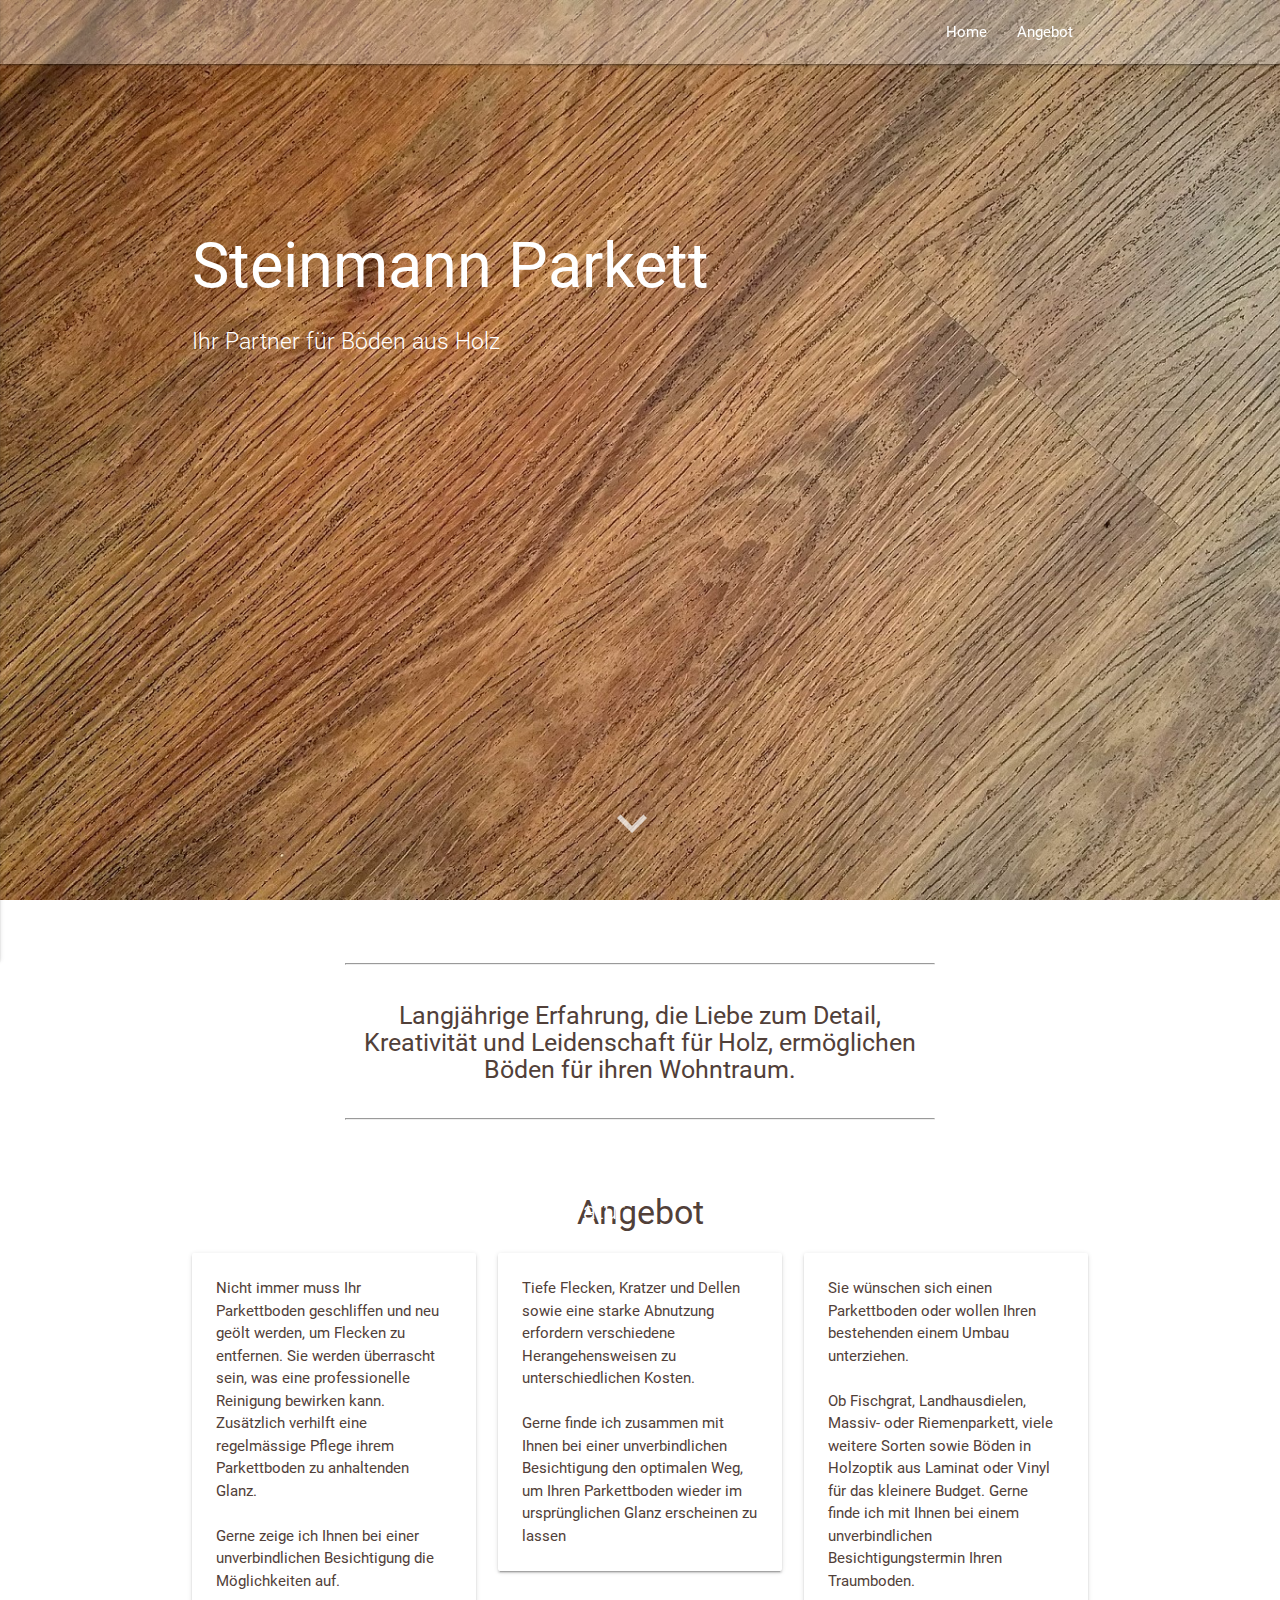
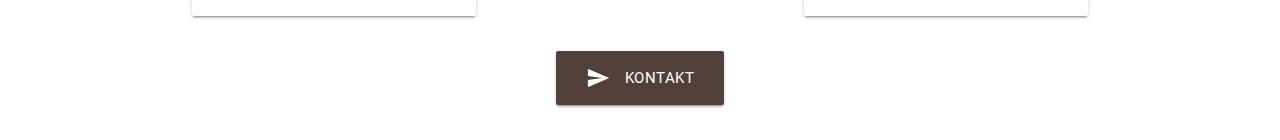
==== version-2/index.html @ e903bc59 "Add ScrollFire to remove transparency on navbar when scrolling" ====
<!DOCTYPE html>
<html lang="en" dir="ltr">

<head>
  <meta charset="utf-8">

  <!--Import Google Icon Font-->
  <link href="https://fonts.googleapis.com/icon?family=Material+Icons" rel="stylesheet">
  <!--Import materialize.css-->
  <link type="text/css" rel="stylesheet" href="css/materialize.min.css" media="screen,projection" />

  <!-- Import fontawesome -->
  <link rel="stylesheet" href="https://use.fontawesome.com/releases/v5.3.1/css/all.css" integrity="sha384-mzrmE5qonljUremFsqc01SB46JvROS7bZs3IO2EmfFsd15uHvIt+Y8vEf7N7fWAU"
    crossorigin="anonymous">

  <link type="text/css" rel="stylesheet" href="css/main.css" />

  <!--Let browser know website is optimized for mobile-->
  <meta name="viewport" content="width=device-width, initial-scale=1.0" />
  <title>Steinmann Parkett</title>
</head>

<body id="home">

  <!-- Header -->
  <header class="main-header">
    <div class="navbar-fixed">
      <nav class="transparent">
        <div class="container">
          <div class="nav-wrapper">
            <a href="#home" class="brand-logo">
              <!-- <span class="brand-name">Steinmann</span> -->
              <img src="img/logo.png" alt="" class="img-responsive">
              <!-- <span class="brand-name">Parkett</span> -->
            </a>
            <a href="#" class="button-collapse" data-activates="mobile-nav">
              <i class="fa fa-bars"></i>
            </a>
            <ul class="right hide-on-med-and-down">
              <li>
                <a class="active-link" href="#home">Home</a>
              </li>
              <li>
                <a href="#offering">Angebot</a>
              </li>
            </ul>
          </div>
        </div>
      </nav>
    </div>
    <ul id="mobile-nav" class="side-nav">
      <h4 class="center">Steinmann Parkett</h4>
      <li>
        <div class="divider"></div>
      </li>
      <li>
        <a href="#home"><i class="fa fa-home grey-text text-darken-4"></i> Home</a>
      </li>
      <li>
        <a href="#offering"><i class="far fa-handshake grey-text text-darken-4"></i> Angebot</a>
      </li>
    </ul>
    <!-- Showcase -->
    <div class="showcase container">
      <div class="row">
        <div class="col s12 main-text">
          <h1>Steinmann Parkett</h1>
          <p class="flow-text">Ihr Partner für Böden aus Holz</p>
          <!-- <h5>Ihr Partner für Böden aus Holz</h5> -->
          <br>
          <!-- <a href="#" class="btn btn-large white black-text">Learn More</a> -->
          <a href="#offering" class="white-text">
            <i class="material-icons medium scroll-icon">keyboard_arrow_down</i>
          </a>
        </div>
      </div>
    </div>
  </header>

  <!-- Section: About -->
  <section class="section section-about scrollspy">
    <div class="container">
      <div class="row">
        <div class="col s12 m8 offset-m2">
          <hr>
          <h5 class="center">Langjährige Erfahrung, die Liebe zum Detail, Kreativität und Leidenschaft für Holz,
            ermöglichen Böden für ihren Wohntraum.</h5>
          <hr>
        </div>
      </div>
    </div>
  </section>

  <!-- Section: Offering -->
  <section id="offering" class="section section-offering scrollspy">
    <div class="container">
      <div class="row">
        <h4 class="center">Angebot</h4>
        <div class="col s12 m4">
          <div class="card">
            <div class="card-image">
              <img src="img/floor1.jpg" alt="">
              <span class="card-title">Pflege und Unterhalt</span>
            </div>
            <div class="card-content">
              <p>Nicht immer muss Ihr Parkettboden geschliffen und neu geölt werden, um Flecken zu entfernen. Sie
                werden
                überrascht sein, was eine professionelle Reinigung bewirken kann. Zusätzlich verhilft eine regelmässige
                Pflege ihrem Parkettboden zu anhaltenden Glanz.</p><br>
              <p>Gerne zeige ich Ihnen bei einer unverbindlichen Besichtigung die Möglichkeiten auf.</p>
            </div>
          </div>
        </div>
        <div class="col s12 m4">
          <div class="card">
            <div class="card-image">
              <img src="img/floor2.jpg" alt="">
              <span class="card-title">Renovation und Reparatur</span>
            </div>
            <div class="card-content">
              <p>Tiefe Flecken, Kratzer und Dellen sowie eine starke Abnutzung erfordern verschiedene
                Herangehensweisen zu unterschiedlichen Kosten.</p><br>
              <p>Gerne finde ich zusammen mit Ihnen bei einer unverbindlichen Besichtigung den optimalen Weg, um
                Ihren
                Parkettboden wieder im ursprünglichen Glanz erscheinen zu lassen</p>
            </div>
          </div>
        </div>
        <div class="col s12 m4">
          <div class="card">
            <div class="card-image">
              <img src="img/floor3.jpg" alt="">
              <span class="card-title">Umbau und Neubau</span>
            </div>
            <div class="card-content">
              <p>Sie wünschen sich einen Parkettboden oder wollen Ihren bestehenden einem Umbau unterziehen.</p><br>
              <p>Ob Fischgrat, Landhausdielen, Massiv- oder Riemenparkett, viele weitere Sorten sowie Böden in
                Holzoptik aus Laminat oder Vinyl für das kleinere Budget. Gerne finde ich mit Ihnen bei einem
                unverbindlichen Besichtigungstermin Ihren Traumboden.</p>
            </div>
          </div>
        </div>
      </div>
      <div class="row">
        <div class="col s12 center">
          <a href="#contact" class="btn btn-large">
            <i class="material-icons left">send</i>Kontakt
          </a>
        </div>
      </div>
    </div>
  </section>

  <!--Import jQuery before materialize.js-->
  <script type="text/javascript" src="https://code.jquery.com/jquery-3.2.1.min.js"></script>
  <script type="text/javascript" src="js/materialize.min.js"></script>
  <script>
    $(document).ready(function () {
      // Init SideNav
      $('.button-collapse').sideNav({
        closeOnClick: true
      });

      // ScrollFire
      const viewHeight = $(window).height() * 2 - 60; // I.e. navbar not transparent anymore when scrolled 1 times the vh

      const options = [
        {
          selector: '.navbar-fixed',
          offset: viewHeight,   /* should run when we get to that position */
          callback: function () {
            $('nav').removeClass('transparent').addClass('white black-text');
            $('nav ul a, .button-collapse').css({
              color: '#514039'
            });
          }
        }
      ];

      Materialize.scrollFire(options);
    });
  </script>
</body>

</html>
---- version-2/css/main.css ----
@keyframes rightFadeIn {
  /* https://codepen.io/kianoshp/pen/PPeWzb */
  0% {
    padding-left: 10vw;
    opacity: 0;
  }
  100% {
    padding-left: 0;
    opacity: 1;
  }
}
@keyframes fadeIn {
  0% {
    opacity: 0;
  }
  50% {
    opacity: 0;
  }
  100% {
    opacity: 1;
  }
}

/* main styling */
body {
  color: #514039;
}

/* Section stylings */
.main-header {
  background: url('../img/header-background.jpg');
  background-size: cover;
  background-position: center;
  height: 100vh;
  /* min-height: 600px; */
  color: white;
  position: relative;
}

.brand-logo img {
  max-width: 48px;
  padding-top: 8px;
}

.transparent {
  background-color: rgba(255, 255, 255, 0.3) !important;
}

.side-nav h4 {
  color: #b3882c;
}

.main-header .showcase {
  padding-top: 15vh;
}

.showcase h1 {
  animation-name: rightFadeIn;
  animation-duration: 3s;
}

.showcase p {
  animation-name: fadeIn;
  animation-duration: 3s;
  font-size: 1.5rem;
}

.scroll-icon {
  position: absolute;
  bottom: 5%;
  left: 47%;
  animation-name: fadeIn;
  animation-duration: 3s;
  opacity: 0.7;
}

.section-about {
  margin-top: 40px;
}

.section-about h5 {
  padding: 25px 0;
}

.btn-large {
  background: #514039;
}

@media (max-width: 600px) {
  .brand-logo img {
    max-width: 45px;
    padding-top: 7px;
  }
}
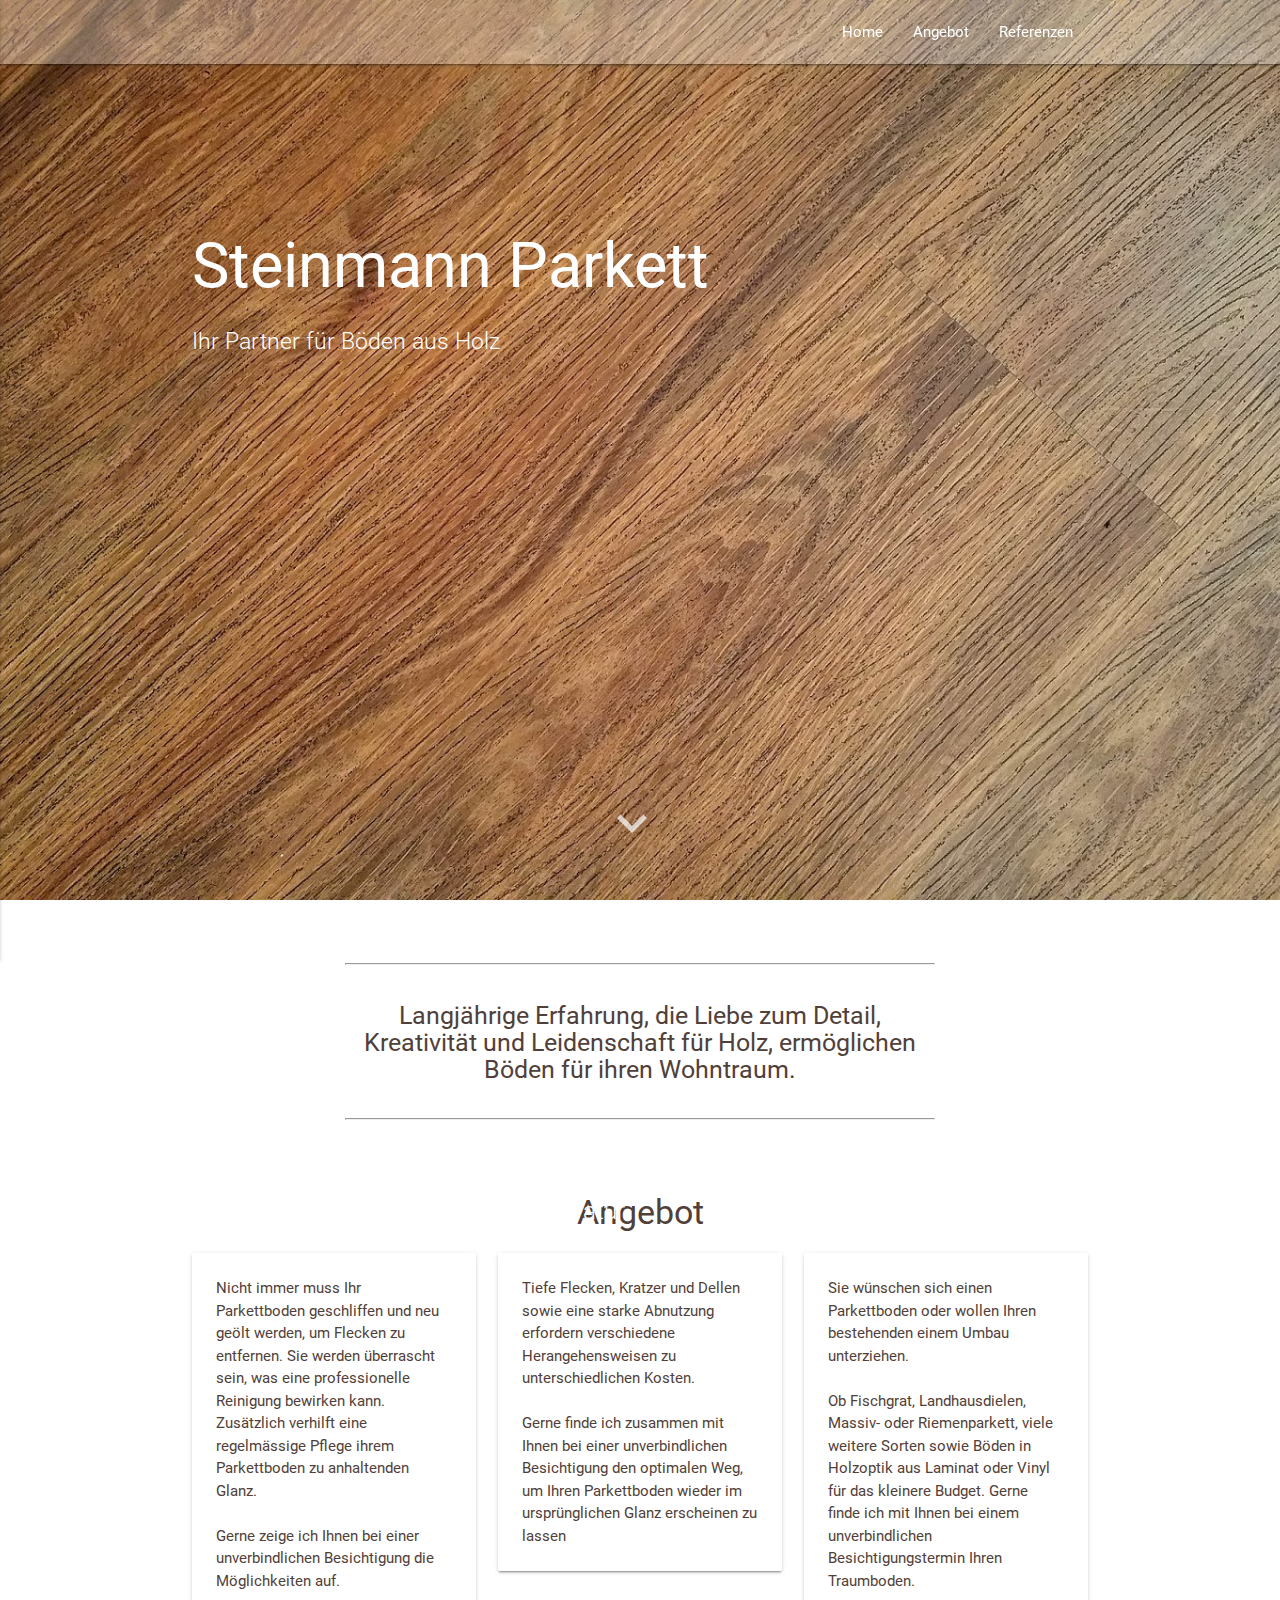
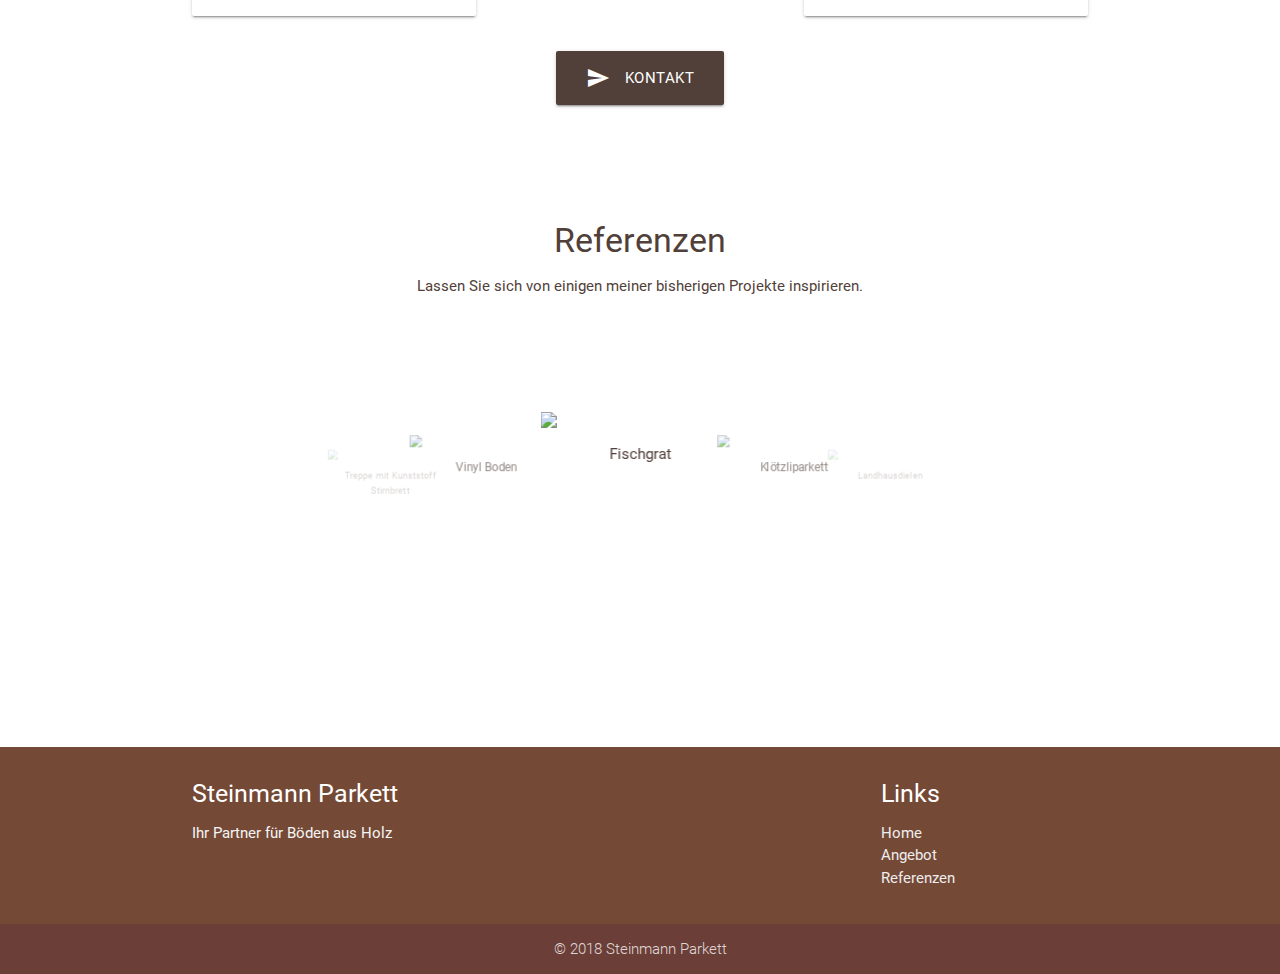
==== commit 4fac09b2: "Add Footer" ====
--- a/version-2/index.html
+++ b/version-2/index.html
@@ -20,7 +20,7 @@
   <title>Steinmann Parkett</title>
 </head>
 
-<body id="home">
+<body id="home" class="scrollspy">
 
   <!-- Header -->
   <header class="main-header">
@@ -43,6 +43,9 @@
               <li>
                 <a href="#offering">Angebot</a>
               </li>
+              <li>
+                <a href="#references">Referenzen</a>
+              </li>
             </ul>
           </div>
         </div>
@@ -59,6 +62,10 @@
       <li>
         <a href="#offering"><i class="far fa-handshake grey-text text-darken-4"></i> Angebot</a>
       </li>
+      <li>
+        <a href="#references"><i class="fas fa-check grey-text text-darken-4"></i> Referenzen</a>
+      </li>
+
     </ul>
     <!-- Showcase -->
     <div class="showcase container">
@@ -150,6 +157,73 @@
       </div>
     </div>
   </section>
+
+  <!-- Section: References -->
+  <section id="references" class="section section-references scrollspy">
+    <div class="container">
+      <div class="row">
+        <h4 class="center">Referenzen</h4>
+        <p class="center">Lassen Sie sich von einigen meiner bisherigen Projekte inspirieren.</p>
+        <div class="carousel">
+
+          <a class="carousel-item" href="#one!">
+            <img src="img/gallery/Fischgrat.jpg" class="materialboxed" width="100%">
+            <p class="center">Fischgrat</p>
+          </a>
+          <a class="carousel-item" href="#two!">
+            <img src="img/gallery/Klötzliparkett.jpg" class="materialboxed" width="100%">
+            <p class="center">Klötzliparkett</p>
+          </a>
+          <a class="carousel-item" href="#three!">
+            <img src="img/gallery/Landhausdielen.jpg" class="materialboxed" width="100%">
+            <p class="center">Landhausdielen</p>
+          </a>
+          <a class="carousel-item" href="#four!">
+            <img src="img/gallery/Massivparkett.jpg" class="materialboxed" width="100%">
+            <p class="center">Massivparkett</p>
+          </a>
+          <a class="carousel-item" href="#five!">
+            <img src="img/gallery/Terrasse.jpg" class="materialboxed" width="100%">
+            <p class="center">Terrasse</p>
+          </a>
+          <a class="carousel-item" href="#six!">
+            <img src="img/gallery/Treppe mit Kunststoff Stirnbrett.JPG" class="materialboxed" width="100%">
+            <p class="center">Treppe mit Kunststoff Stirnbrett</p>
+          </a>
+          <a class="carousel-item" href="#seven!">
+            <img src="img/gallery/Vinyl.jpg" class="materialboxed" width="100%">
+            <p class="center">Vinyl Boden</p>
+          </a>
+        </div>
+      </div>
+    </div>
+  </section>
+
+  <!-- Footer -->
+  <footer class="page-footer">
+    <div class="container">
+      <div class="row">
+        <div class="col m6 s12">
+          <h5 class="white-text">Steinmann Parkett</h5>
+          <p class="grey-text text-lighten-4">Ihr Partner für Böden aus Holz</p>
+        </div>
+        <div class="col m3 offset-m3 s12">
+          <h5 class="white-text">Links</h5>
+          <ul>
+            <li><a class="grey-text text-lighten-3" href="#home">Home</a></li>
+            <li><a class="grey-text text-lighten-3" href="#offering">Angebot</a></li>
+            <li><a class="grey-text text-lighten-3" href="#references">Referenzen</a></li>
+          </ul>
+        </div>
+      </div>
+    </div>
+    <div class="footer-copyright center">
+      <div class="container">
+        © 2018 Steinmann Parkett
+        <!-- <a class="grey-text text-lighten-4 right" href="#!">More Links</a> -->
+      </div>
+    </div>
+  </footer>
 
   <!--Import jQuery before materialize.js-->
   <script type="text/javascript" src="https://code.jquery.com/jquery-3.2.1.min.js"></script>
@@ -178,6 +252,17 @@
       ];
 
       Materialize.scrollFire(options);
+
+      // Init ScrollSpy
+      $('.scrollspy').scrollSpy({
+        scrollOffset: 80 // otherwise it scrolls too far
+      });
+
+      // Initialize the carousel
+      $('.carousel').carousel({
+        dist: -75,
+      });
+
     });
   </script>
 </body>
--- a/version-2/css/main.css
+++ b/version-2/css/main.css
@@ -86,6 +86,23 @@
   background: #514039;
 }
 
+.section-references {
+  margin-top: 50px;
+}
+
+.carousel-item p {
+  color: #514039;
+  cursor: default;
+}
+
+.page-footer {
+  background: #744936;
+}
+
+.page-footer .footer-copyright {
+  background: #6b3e38;
+}
+
 @media (max-width: 600px) {
   .brand-logo img {
     max-width: 45px;
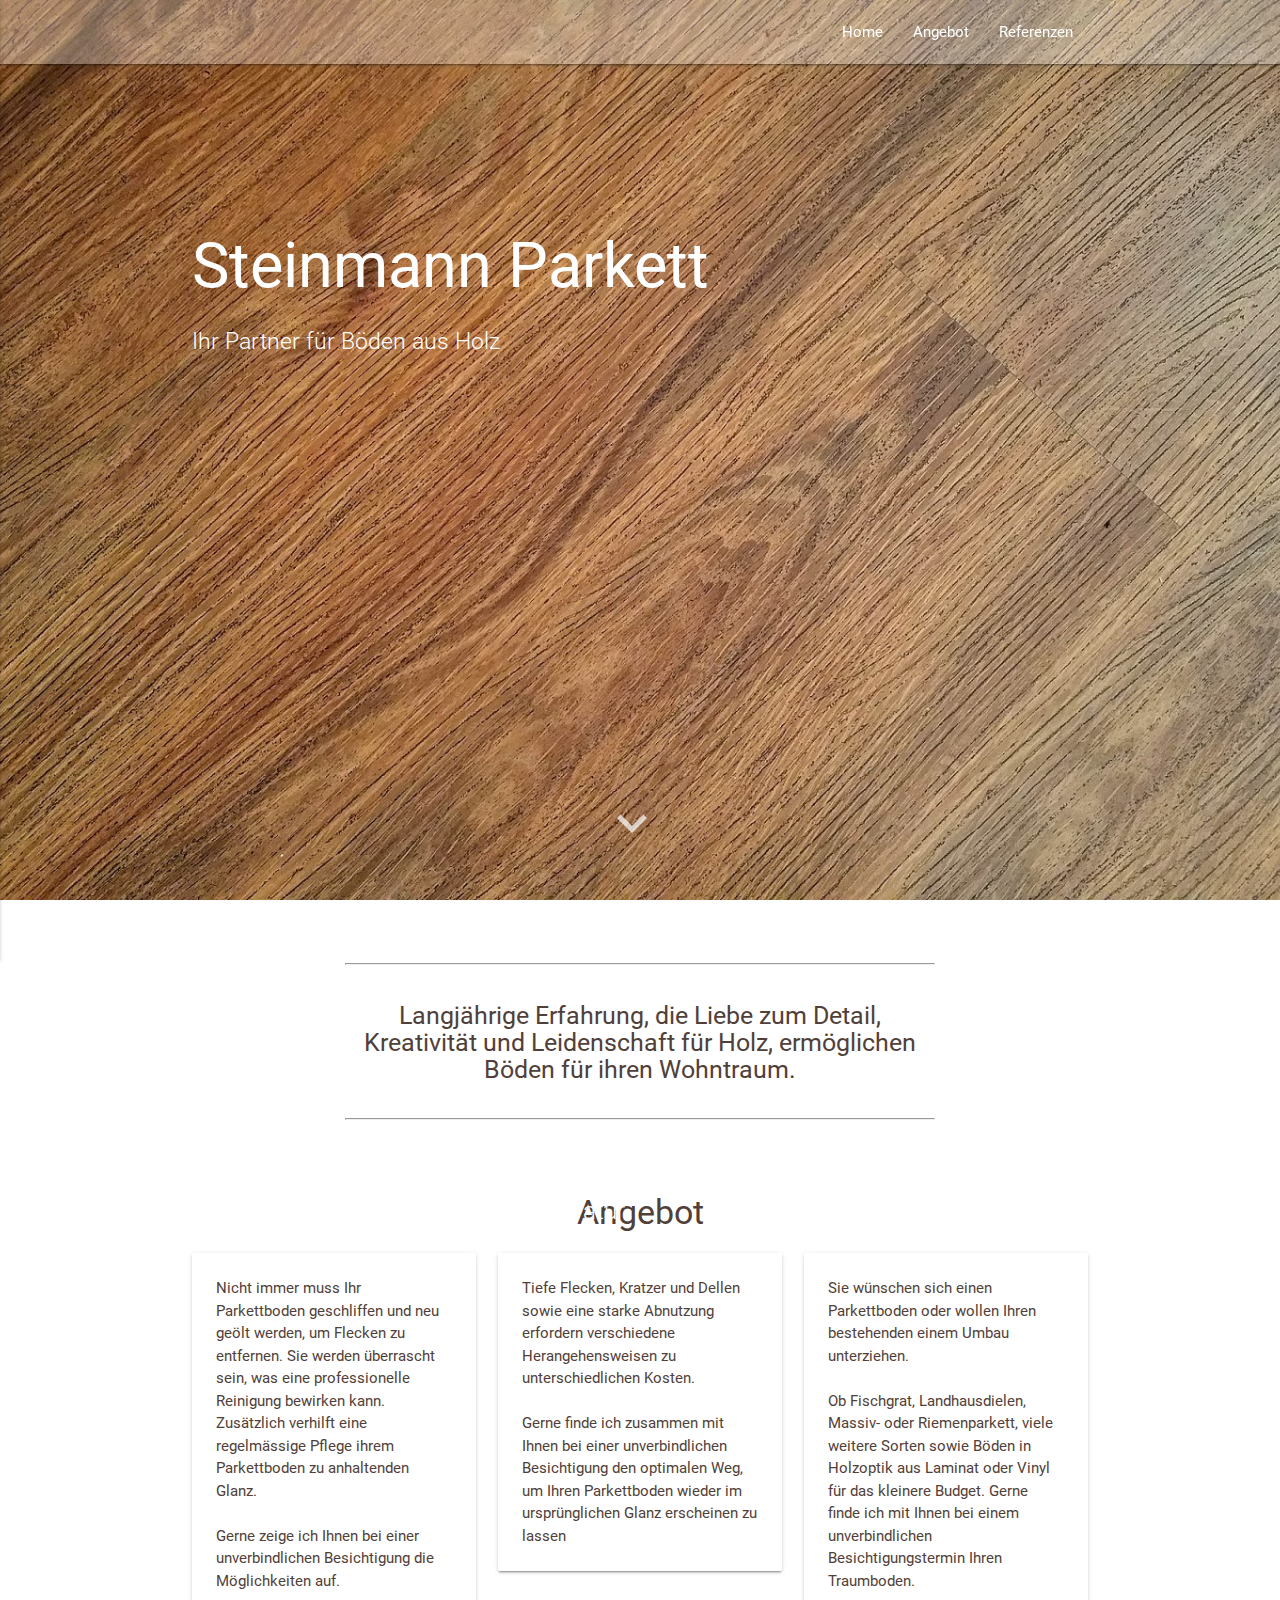
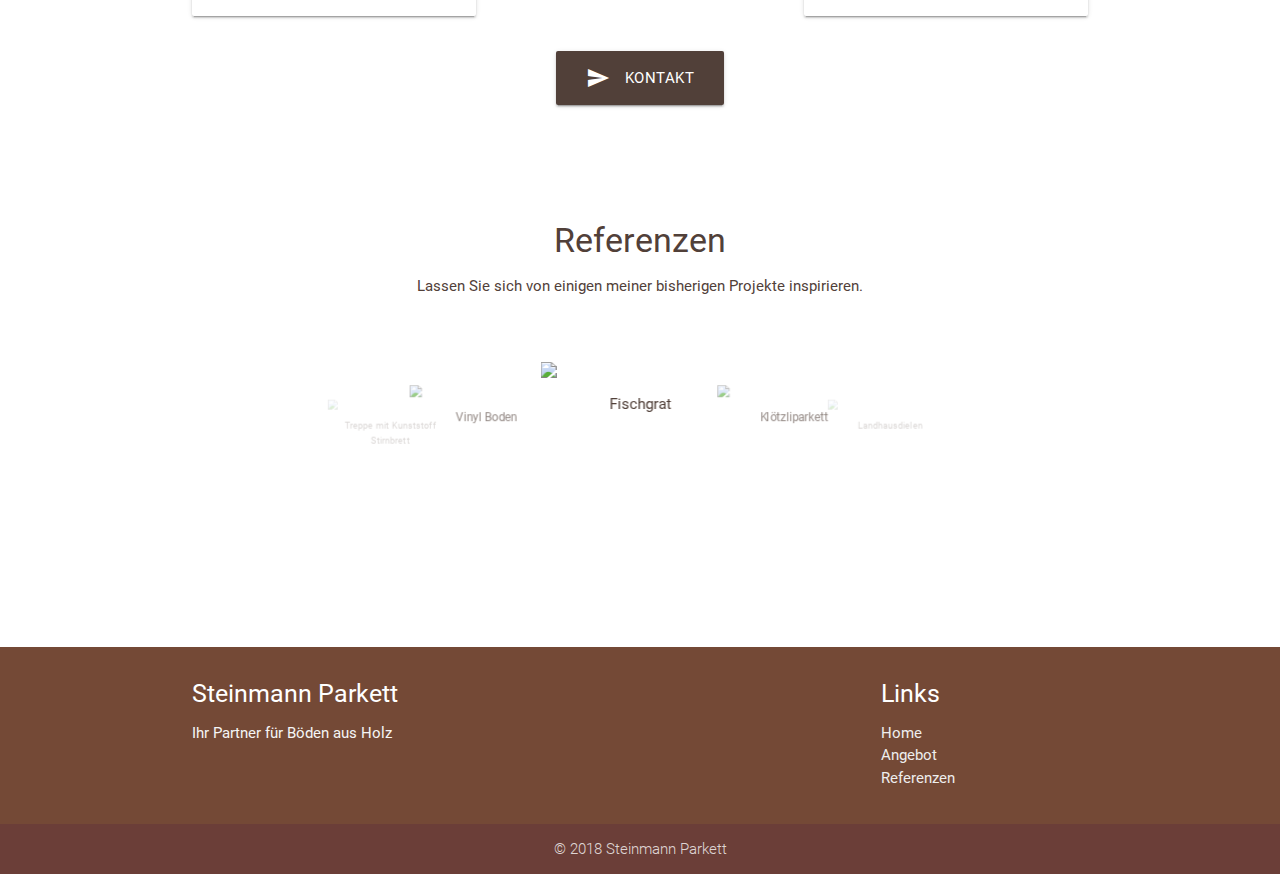
==== commit 5c780168: "Fix too much space between carousel title and the carousel itself" ====
--- a/version-2/index.html
+++ b/version-2/index.html
@@ -150,7 +150,7 @@
       </div>
       <div class="row">
         <div class="col s12 center">
-          <a href="#contact" class="btn btn-large">
+          <a href="#contact" class="btn btn-large waves-effect waves-light">
             <i class="material-icons left">send</i>Kontakt
           </a>
         </div>
@@ -255,7 +255,7 @@
 
       // Init ScrollSpy
       $('.scrollspy').scrollSpy({
-        scrollOffset: 80 // otherwise it scrolls too far
+        scrollOffset: 80 // otherwise it scrolls too far, I.e. the content from the section above visible as well.
       });
 
       // Initialize the carousel
--- a/version-2/css/main.css
+++ b/version-2/css/main.css
@@ -86,8 +86,20 @@
   background: #514039;
 }
 
+.btn-large:hover {
+  background-color: #e5a247;
+}
+
+.btn-large:focus {
+  background-color: #b3882c;
+}
+
 .section-references {
   margin-top: 50px;
+}
+
+.carousel {
+  height: 300px;
 }
 
 .carousel-item p {
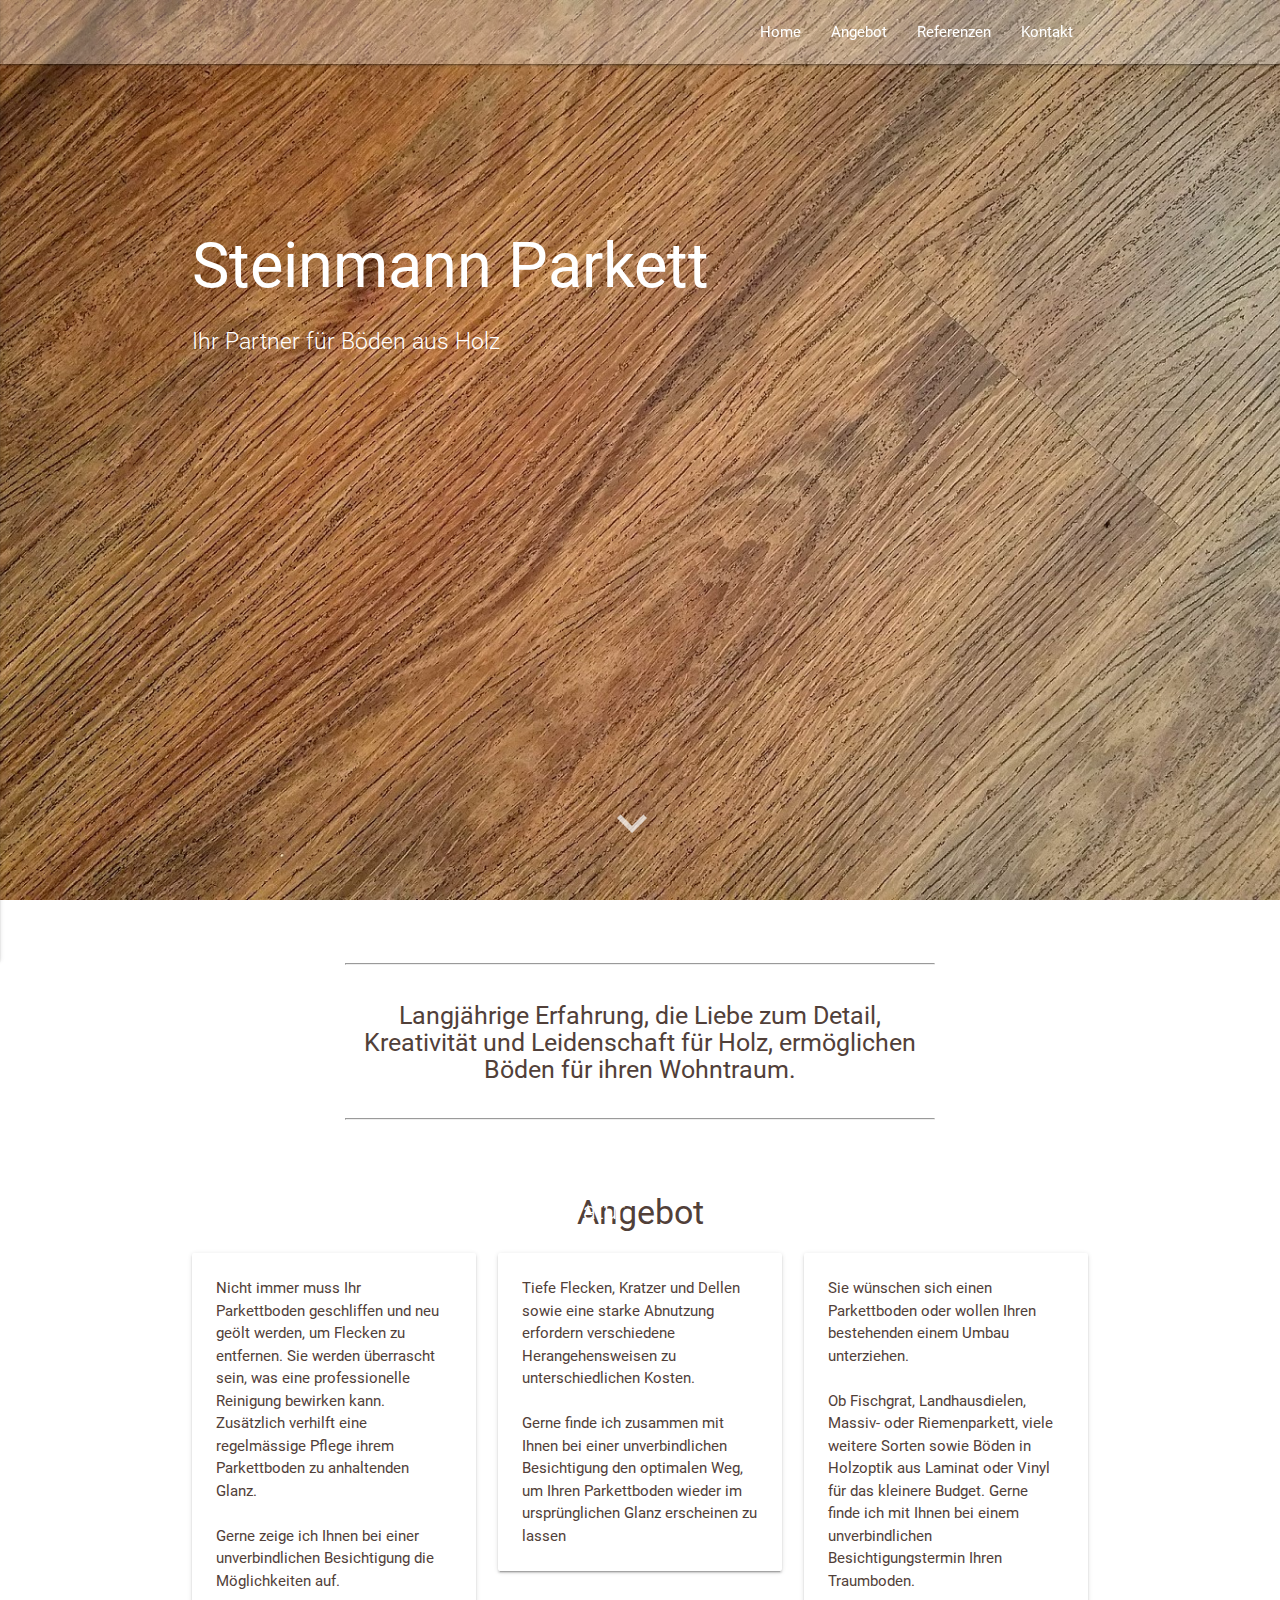
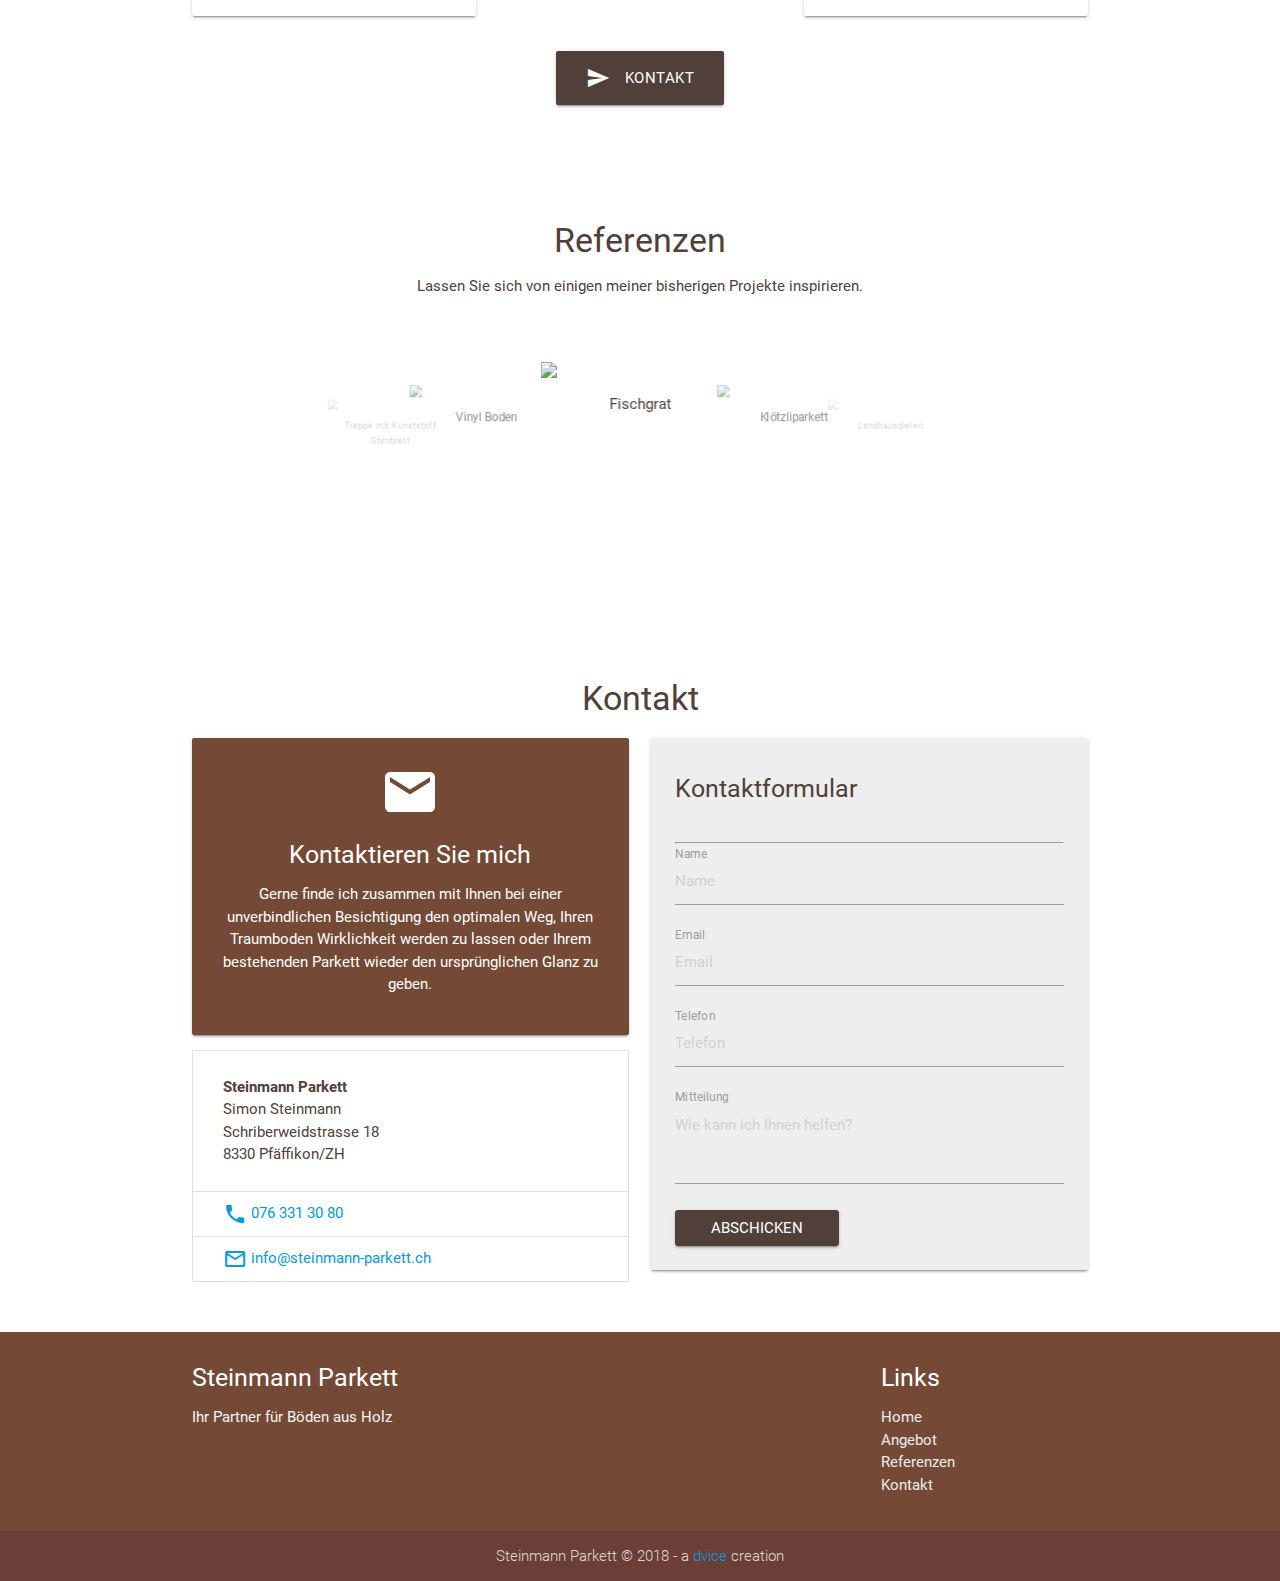
==== commit 92ada41e: "Add Section Contact" ====
--- a/version-2/index.html
+++ b/version-2/index.html
@@ -46,6 +46,9 @@
               <li>
                 <a href="#references">Referenzen</a>
               </li>
+              <li>
+                <a href="#contact">Kontakt</a>
+              </li>
             </ul>
           </div>
         </div>
@@ -64,6 +67,9 @@
       </li>
       <li>
         <a href="#references"><i class="fas fa-check grey-text text-darken-4"></i> Referenzen</a>
+      </li>
+      <li>
+        <a href="#contact"><i class="far fa-envelope grey-text text-darken-4"></i> Kontakt</a>
       </li>
 
     </ul>
@@ -199,6 +205,69 @@
     </div>
   </section>
 
+  <!-- Section: Contact -->
+  <section id="contact" class="section section-contact scrollspy">
+    <div class="container">
+      <div class="row">
+        <h4 class="center">Kontakt</h4>
+        <div class="col s12 m6">
+          <div class="card-panel white-text center contact-card">
+            <i class="material-icons medium">email</i>
+            <h5>Kontaktieren Sie mich</h5>
+            <p>Gerne finde ich zusammen mit Ihnen bei einer unverbindlichen Besichtigung den optimalen Weg, Ihren
+              Traumboden Wirklichkeit werden zu lassen oder Ihrem bestehenden Parkett wieder den ursprünglichen Glanz
+              zu geben.</p>
+          </div>
+          <ul class="collection with-header">
+            <!-- <li class="collection-header">
+              <h4>Kontaktdaten</h4>
+            </li> -->
+            <li class="collection-item">
+              <p><b>Steinmann Parkett</b><br>
+                Simon Steinmann<br>
+                Schriberweidstrasse 18<br>
+                8330 Pfäffikon/ZH<br>
+              </p>
+            </li>
+            <li class="collection-item">
+              <a href="tel:0763313080" class="valign-wrapper">
+                <i class="material-icons">phone</i>&nbsp;076 331 30 80
+              </a>
+            </li>
+            <li class="collection-item">
+              <a href="mailTo:info@steinmann-parkett.ch" target="_blank" aria-label="Email schreiben" class="valign-wrapper">
+                <i class="material-icons">mail_outline</i>&nbsp;info@steinmann-parkett.ch
+              </a>
+            </li>
+          </ul>
+        </div>
+        <div class="col s12 m6">
+          <div class="card-panel grey lighten-3">
+            <h5>Kontaktformular</h5><br>
+            <hr>
+            <div class="input-field">
+              <input type="text" id="name" placeholder="Name">
+              <label for="name">Name</label>
+            </div>
+            <div class="input-field">
+              <input type="email" id="email" placeholder="Email">
+              <label for="email">Email</label>
+            </div>
+            <div class="input-field">
+              <input type="text" id="phone" placeholder="Telefon">
+              <label for="phone">Telefon</label>
+            </div>
+            <div class="input-field">
+              <textarea class="materialize-textarea" type="text" id="message" placeholder="Wie kann ich Ihnen helfen?"></textarea>
+              <label for="message">Mitteilung</label>
+            </div>
+            <input type="submit" value="Abschicken" class="btn waves-effect waves-light">
+          </div>
+        </div>
+      </div>
+    </div>
+  </section>
+
   <!-- Footer -->
   <footer class="page-footer">
     <div class="container">
@@ -213,13 +282,14 @@
             <li><a class="grey-text text-lighten-3" href="#home">Home</a></li>
             <li><a class="grey-text text-lighten-3" href="#offering">Angebot</a></li>
             <li><a class="grey-text text-lighten-3" href="#references">Referenzen</a></li>
+            <li><a class="grey-text text-lighten-3" href="#contact">Kontakt</a></li>
           </ul>
         </div>
       </div>
     </div>
     <div class="footer-copyright center">
       <div class="container">
-        © 2018 Steinmann Parkett
+        Steinmann Parkett © 2018 - a <a href="https://dvice.ch" target="_blank">dvice</a> creation
         <!-- <a class="grey-text text-lighten-4 right" href="#!">More Links</a> -->
       </div>
     </div>
--- a/version-2/css/main.css
+++ b/version-2/css/main.css
@@ -82,15 +82,15 @@
   padding: 25px 0;
 }
 
-.btn-large {
+.btn {
   background: #514039;
 }
 
-.btn-large:hover {
+.btn:hover {
   background-color: #e5a247;
 }
 
-.btn-large:focus {
+.btn:focus {
   background-color: #b3882c;
 }
 
@@ -107,6 +107,10 @@
   cursor: default;
 }
 
+.contact-card {
+  background: #744936;
+}
+
 .page-footer {
   background: #744936;
 }
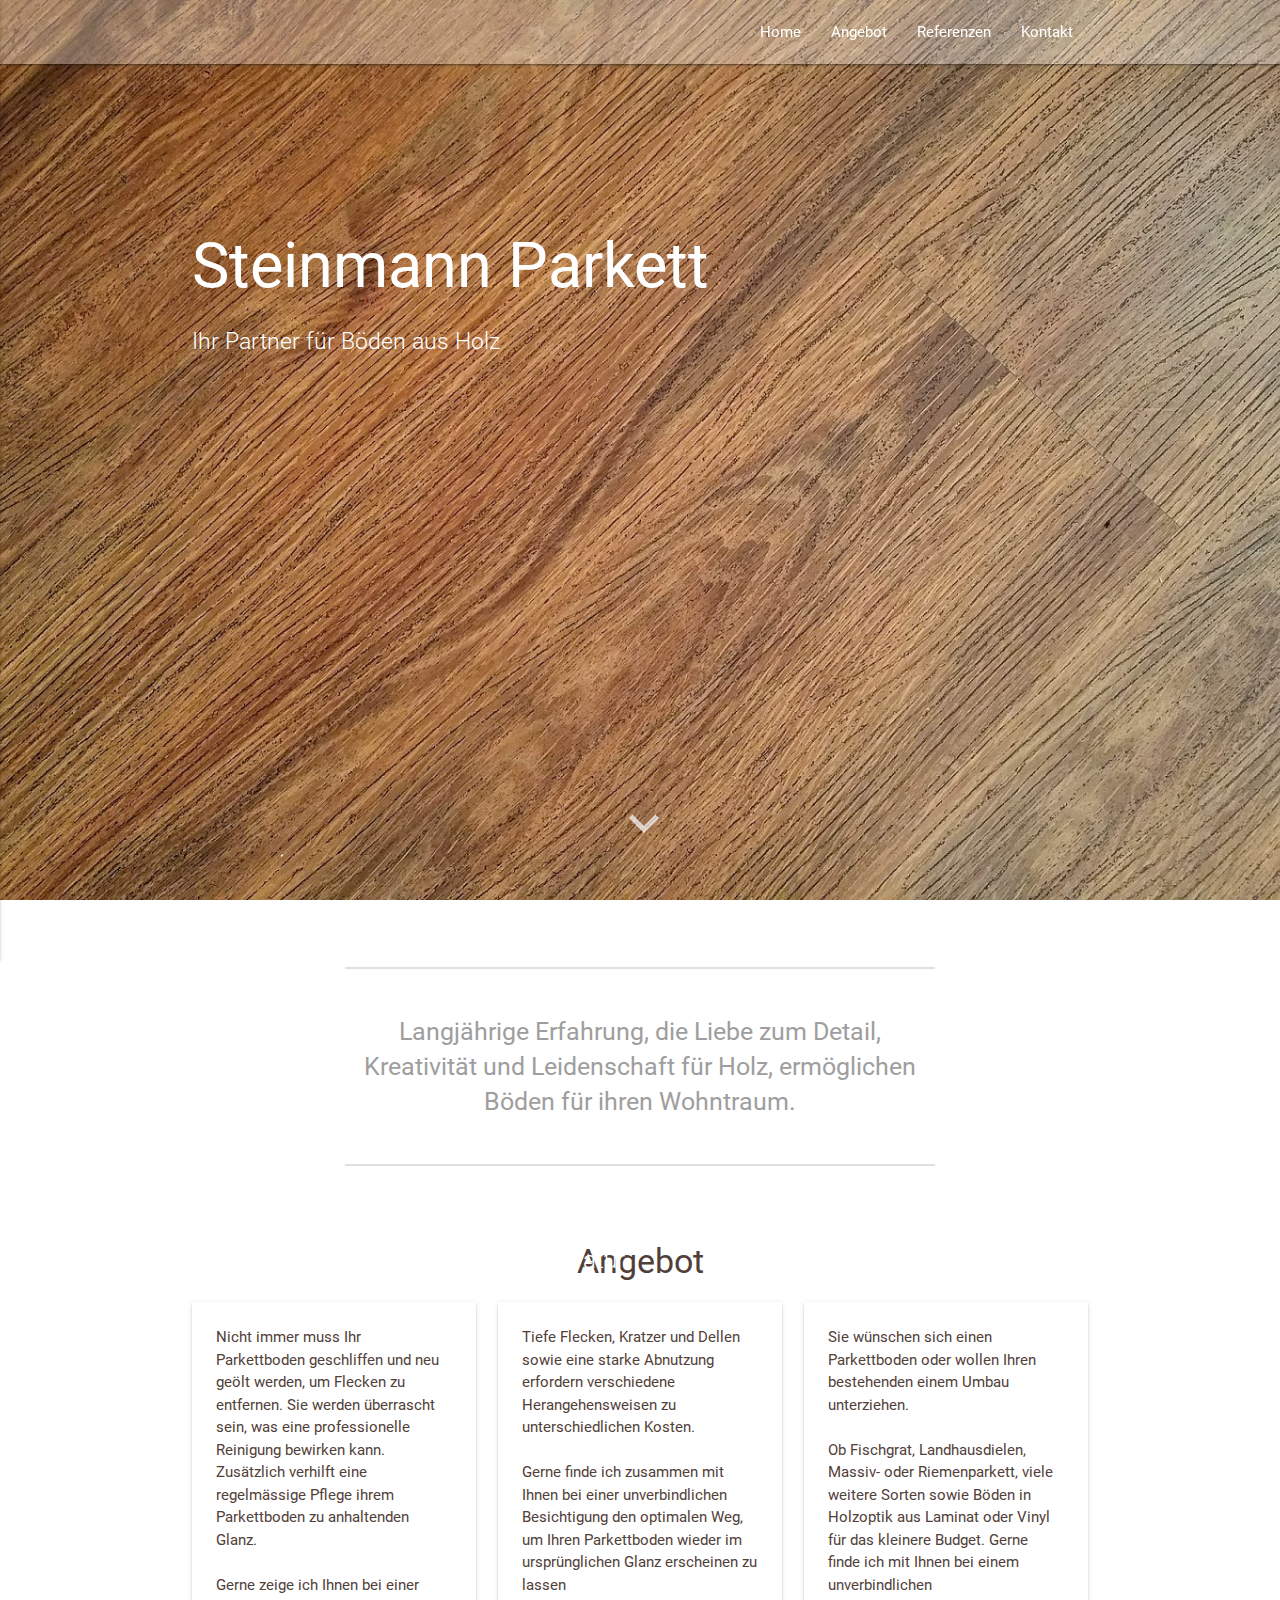
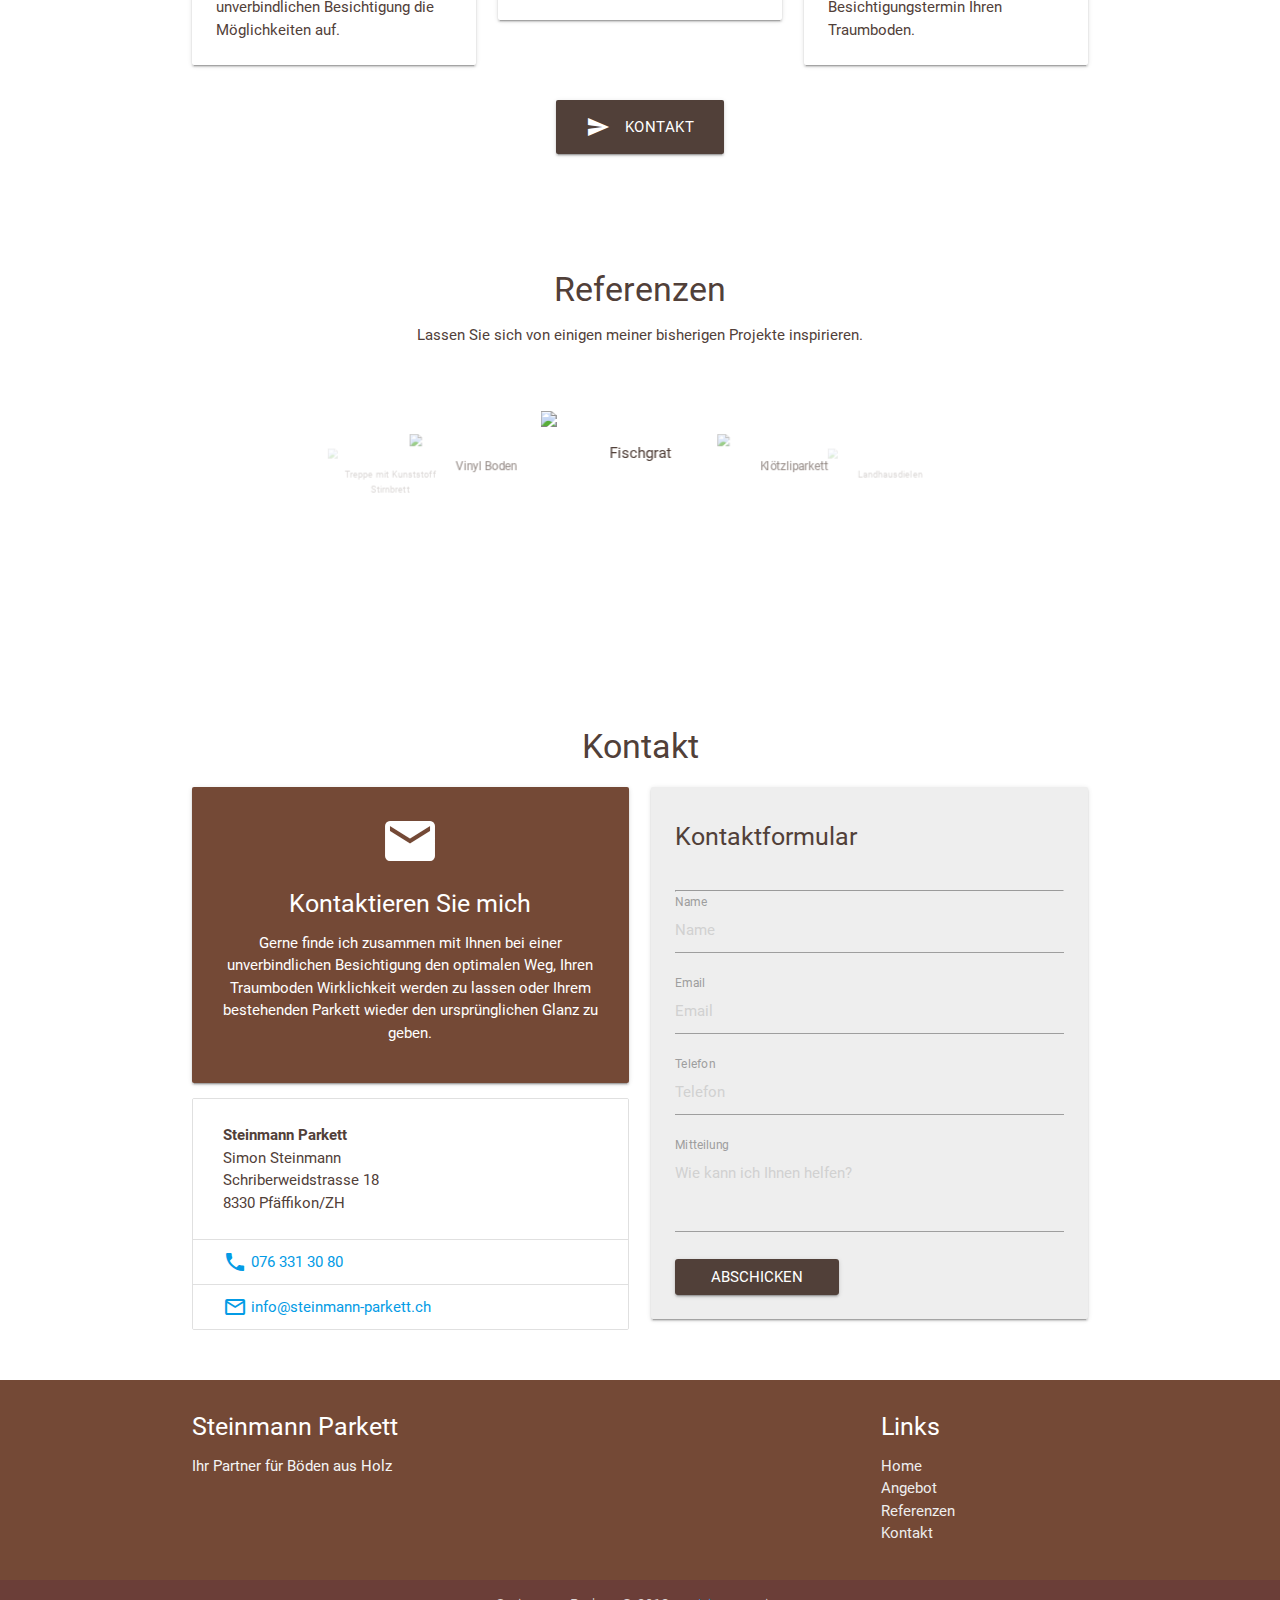
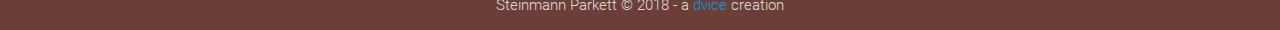
==== commit bdc8e641: "Add form php to send the form to an email recipient" ====
--- a/version-2/index.html
+++ b/version-2/index.html
@@ -91,14 +91,14 @@
   </header>
 
   <!-- Section: About -->
-  <section class="section section-about scrollspy">
+  <section class="section section-about scrollspy grey-text">
     <div class="container">
       <div class="row">
         <div class="col s12 m8 offset-m2">
-          <hr>
+          <!-- <hr class="grey lighten-2"> -->
           <h5 class="center">Langjährige Erfahrung, die Liebe zum Detail, Kreativität und Leidenschaft für Holz,
             ermöglichen Böden für ihren Wohntraum.</h5>
-          <hr>
+          <!-- <hr class="grey lighten-2"> -->
         </div>
       </div>
     </div>
@@ -242,27 +242,29 @@
           </ul>
         </div>
         <div class="col s12 m6">
-          <div class="card-panel grey lighten-3">
-            <h5>Kontaktformular</h5><br>
-            <hr>
-            <div class="input-field">
-              <input type="text" id="name" placeholder="Name">
-              <label for="name">Name</label>
-            </div>
-            <div class="input-field">
-              <input type="email" id="email" placeholder="Email">
-              <label for="email">Email</label>
-            </div>
-            <div class="input-field">
-              <input type="text" id="phone" placeholder="Telefon">
-              <label for="phone">Telefon</label>
-            </div>
-            <div class="input-field">
-              <textarea class="materialize-textarea" type="text" id="message" placeholder="Wie kann ich Ihnen helfen?"></textarea>
-              <label for="message">Mitteilung</label>
-            </div>
-            <input type="submit" value="Abschicken" class="btn waves-effect waves-light">
-          </div>
+          <form id="contact-form" method="post" action="sendForm.php">
+            <div class="card-panel grey lighten-3">
+              <h5>Kontaktformular</h5><br>
+              <hr>
+              <div class="input-field">
+                <input type="text" id="name" placeholder="Name" name="name">
+                <label for="name">Name</label>
+              </div>
+              <div class="input-field">
+                <input type="email" id="email" placeholder="Email" name="email">
+                <label for="email">Email</label>
+              </div>
+              <div class="input-field">
+                <input type="text" id="phone" placeholder="Telefon" name="phone">
+                <label for="phone">Telefon</label>
+              </div>
+              <div class="input-field">
+                <textarea class="materialize-textarea" type="text" id="message" name="message" placeholder="Wie kann ich Ihnen helfen?"></textarea>
+                <label for="message">Mitteilung</label>
+              </div>
+              <input type="submit" value="Abschicken" class="btn waves-effect waves-light">
+            </div>
+          </form>
         </div>
       </div>
     </div>
@@ -294,6 +296,17 @@
       </div>
     </div>
   </footer>
+
+  <!-- Modal on Contact -->
+  <div id="modal1" class="modal">
+    <div class="modal-content">
+      <h4>Modal Header</h4>
+      <p>A bunch of text</p>
+    </div>
+    <div class="modal-footer">
+      <a href="#!" class=" modal-action modal-close waves-effect waves-green btn-flat">Agree</a>
+    </div>
+  </div>
 
   <!--Import jQuery before materialize.js-->
   <script type="text/javascript" src="https://code.jquery.com/jquery-3.2.1.min.js"></script>
--- a/version-2/css/main.css
+++ b/version-2/css/main.css
@@ -68,7 +68,7 @@
 .scroll-icon {
   position: absolute;
   bottom: 5%;
-  left: 47%;
+  left: 48%;
   animation-name: fadeIn;
   animation-duration: 3s;
   opacity: 0.7;
@@ -79,7 +79,10 @@
 }
 
 .section-about h5 {
-  padding: 25px 0;
+  border-top: 2px solid #e0e0e0; /* grey lighten-2 */
+  border-bottom: 2px solid #e0e0e0; /* grey lighten-2 */
+  line-height: 35px;
+  padding: 45px 0;
 }
 
 .btn {
@@ -124,4 +127,11 @@
     max-width: 45px;
     padding-top: 7px;
   }
+
+  .scroll-icon {
+    left: 43%;
+  }
+
+  .section-about h5 {
+    line-height: 30px;
 }
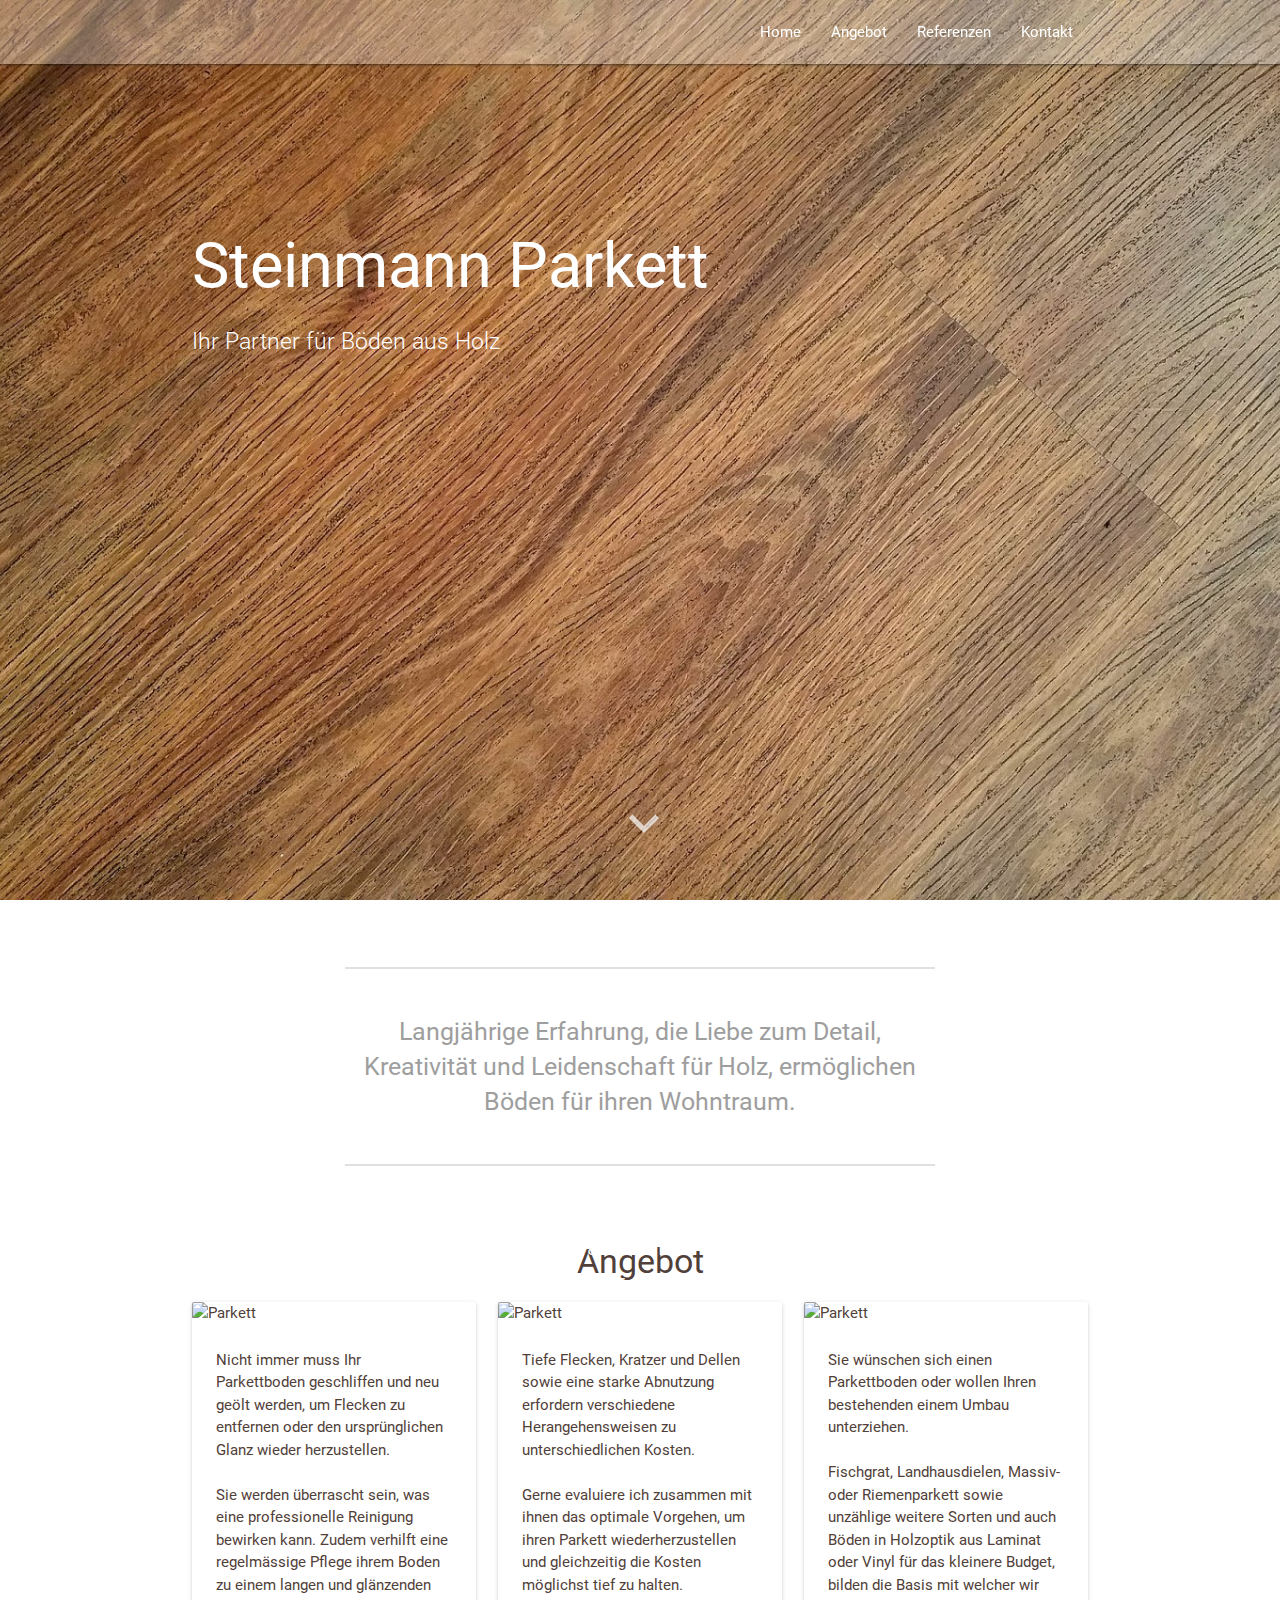
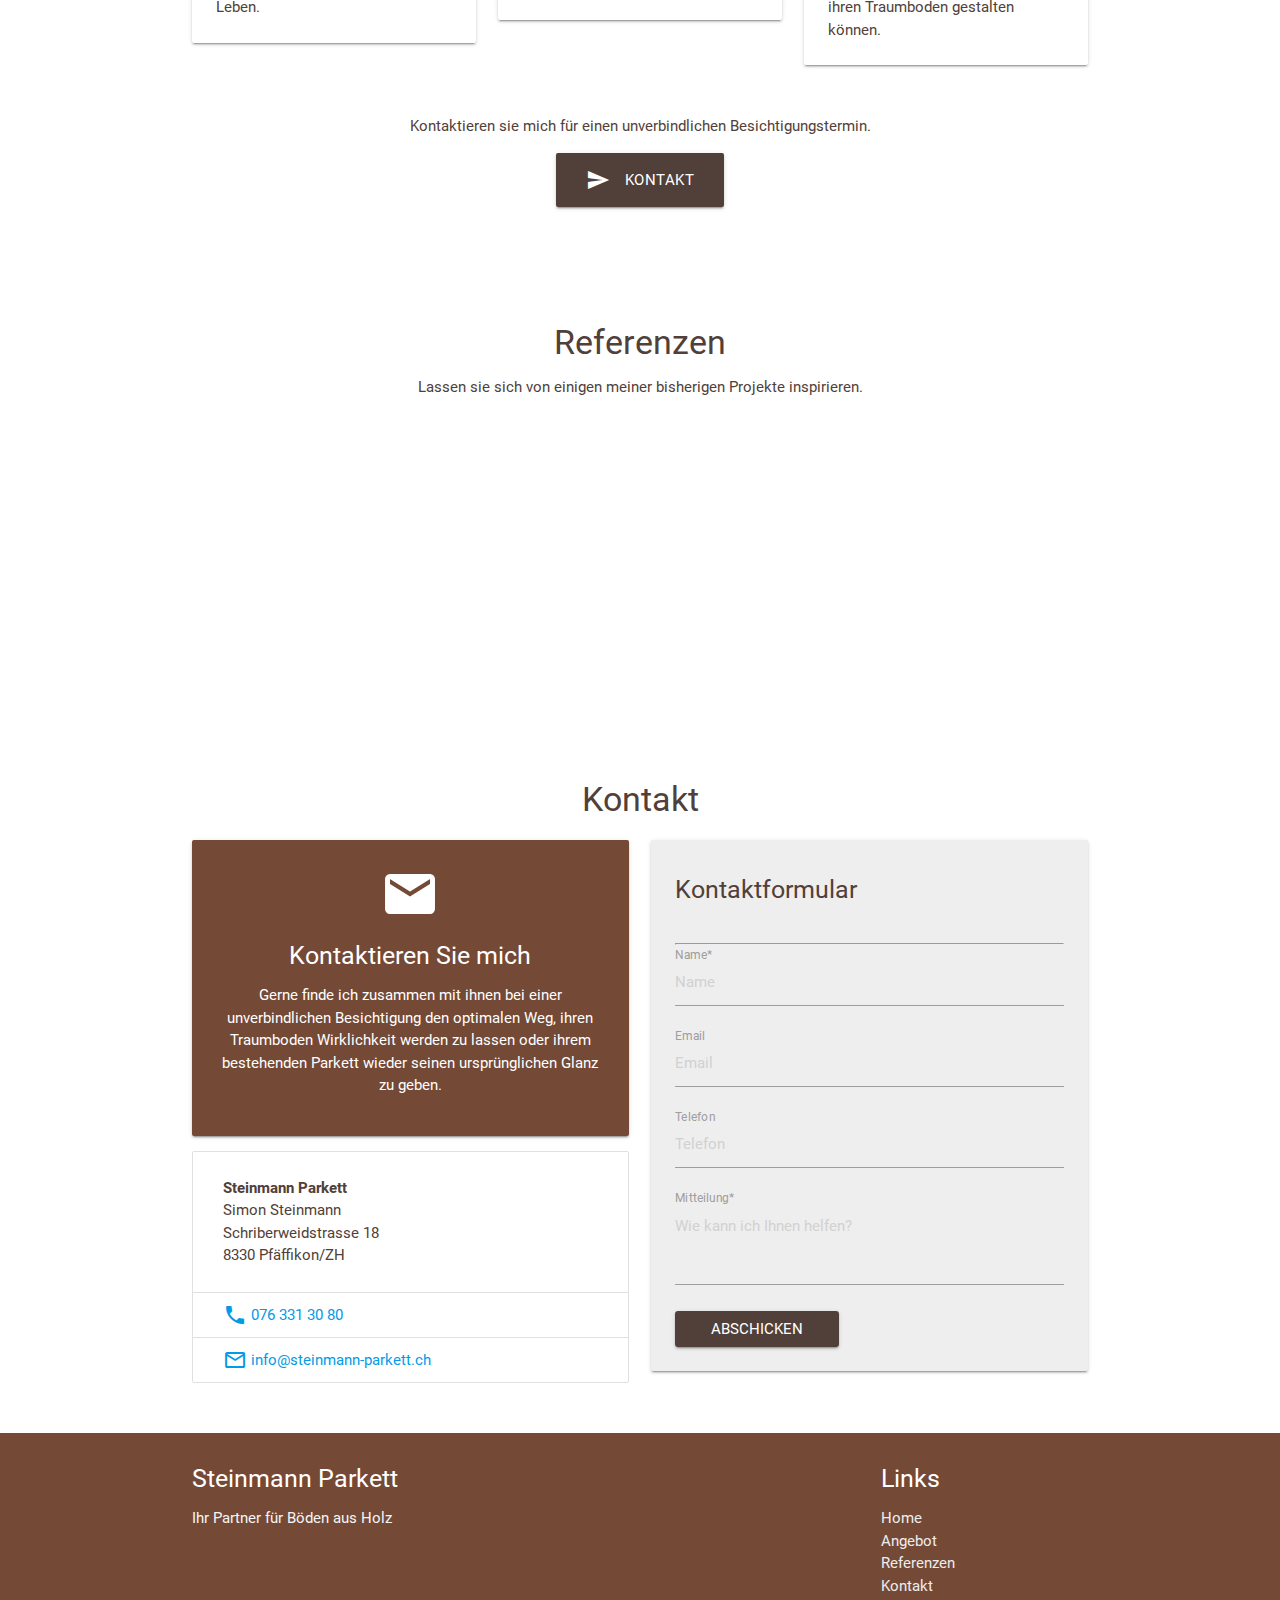
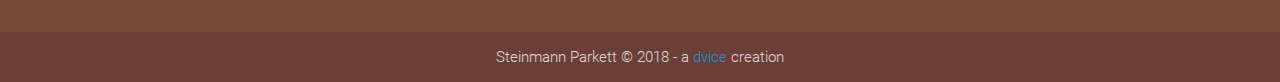
==== commit 6202bd3e: "Minor changes" ====
--- a/version-2/index.html
+++ b/version-2/index.html
@@ -3,6 +3,8 @@
 
 <head>
   <meta charset="utf-8">
+  <meta name="description" content="Steinmann parkett - Parkettböden und Böden in Holzoptik - Ihr Partner für Böden aus Holz.">
+  <meta name="keywords" content="Parkett, Parkettboden, Holzboden, Boden in Holzoptik">
 
   <!--Import Google Icon Font-->
   <link href="https://fonts.googleapis.com/icon?family=Material+Icons" rel="stylesheet">
@@ -14,6 +16,9 @@
     crossorigin="anonymous">
 
   <link type="text/css" rel="stylesheet" href="css/main.css" />
+
+  <!-- Lazyload: Thank you https://www.andreaverlicchi.eu/lazyload/ -->
+  <script src="https://cdnjs.cloudflare.com/ajax/libs/vanilla-lazyload/8.15.2/lazyload.min.js"></script>
 
   <!--Let browser know website is optimized for mobile-->
   <meta name="viewport" content="width=device-width, initial-scale=1.0" />
@@ -30,7 +35,7 @@
           <div class="nav-wrapper">
             <a href="#home" class="brand-logo">
               <!-- <span class="brand-name">Steinmann</span> -->
-              <img src="img/logo.png" alt="" class="img-responsive">
+              <img src="img/logo.png" alt="" class="img-responsive" alt="Logo">
               <!-- <span class="brand-name">Parkett</span> -->
             </a>
             <a href="#" class="button-collapse" data-activates="mobile-nav">
@@ -112,50 +117,49 @@
         <div class="col s12 m4">
           <div class="card">
             <div class="card-image">
-              <img src="img/floor1.jpg" alt="">
+              <img class="lazy" data-src="img/floor1.jpg" alt="Parkett">
               <span class="card-title">Pflege und Unterhalt</span>
             </div>
             <div class="card-content">
-              <p>Nicht immer muss Ihr Parkettboden geschliffen und neu geölt werden, um Flecken zu entfernen. Sie
-                werden
-                überrascht sein, was eine professionelle Reinigung bewirken kann. Zusätzlich verhilft eine regelmässige
-                Pflege ihrem Parkettboden zu anhaltenden Glanz.</p><br>
-              <p>Gerne zeige ich Ihnen bei einer unverbindlichen Besichtigung die Möglichkeiten auf.</p>
+              <p>Nicht immer muss Ihr Parkettboden geschliffen und neu geölt werden, um Flecken zu entfernen oder den
+                ursprünglichen Glanz wieder herzustellen.</p><br>
+              <p>Sie werden überrascht sein, was eine professionelle Reinigung bewirken kann. Zudem verhilft eine
+                regelmässige Pflege ihrem Boden zu einem langen und glänzenden Leben.</p>
             </div>
           </div>
         </div>
         <div class="col s12 m4">
           <div class="card">
             <div class="card-image">
-              <img src="img/floor2.jpg" alt="">
+              <img class="lazy" data-src="img/floor2.jpg" alt="Parkett">
               <span class="card-title">Renovation und Reparatur</span>
             </div>
             <div class="card-content">
-              <p>Tiefe Flecken, Kratzer und Dellen sowie eine starke Abnutzung erfordern verschiedene
-                Herangehensweisen zu unterschiedlichen Kosten.</p><br>
-              <p>Gerne finde ich zusammen mit Ihnen bei einer unverbindlichen Besichtigung den optimalen Weg, um
-                Ihren
-                Parkettboden wieder im ursprünglichen Glanz erscheinen zu lassen</p>
+              <p>Tiefe Flecken, Kratzer und Dellen sowie eine starke Abnutzung erfordern verschiedene Herangehensweisen
+                zu unterschiedlichen Kosten.</p><br>
+              <p>Gerne evaluiere ich zusammen mit ihnen das optimale Vorgehen, um ihren Parkett wiederherzustellen und
+                gleichzeitig die Kosten möglichst tief zu halten.</p>
             </div>
           </div>
         </div>
         <div class="col s12 m4">
           <div class="card">
             <div class="card-image">
-              <img src="img/floor3.jpg" alt="">
+              <img class="lazy" data-src="img/floor3.jpg" alt="Parkett">
               <span class="card-title">Umbau und Neubau</span>
             </div>
             <div class="card-content">
               <p>Sie wünschen sich einen Parkettboden oder wollen Ihren bestehenden einem Umbau unterziehen.</p><br>
-              <p>Ob Fischgrat, Landhausdielen, Massiv- oder Riemenparkett, viele weitere Sorten sowie Böden in
-                Holzoptik aus Laminat oder Vinyl für das kleinere Budget. Gerne finde ich mit Ihnen bei einem
-                unverbindlichen Besichtigungstermin Ihren Traumboden.</p>
+              <p>Fischgrat, Landhausdielen, Massiv- oder Riemenparkett sowie unzählige weitere Sorten und auch Böden in
+                Holzoptik aus Laminat oder Vinyl für das kleinere Budget, bilden die Basis mit welcher wir ihren
+                Traumboden gestalten können.</p>
             </div>
           </div>
         </div>
       </div>
       <div class="row">
         <div class="col s12 center">
+          <p>Kontaktieren sie mich für einen unverbindlichen Besichtigungstermin.</p>
           <a href="#contact" class="btn btn-large waves-effect waves-light">
             <i class="material-icons left">send</i>Kontakt
           </a>
@@ -169,35 +173,36 @@
     <div class="container">
       <div class="row">
         <h4 class="center">Referenzen</h4>
-        <p class="center">Lassen Sie sich von einigen meiner bisherigen Projekte inspirieren.</p>
+        <p class="center">Lassen sie sich von einigen meiner bisherigen Projekte inspirieren.</p>
         <div class="carousel">
 
           <a class="carousel-item" href="#one!">
-            <img src="img/gallery/Fischgrat.jpg" class="materialboxed" width="100%">
+            <img class="lazy materialboxed" data-src="img/gallery/Fischgrat.jpg" width="100%" alt="Fischgratparkett">
             <p class="center">Fischgrat</p>
           </a>
           <a class="carousel-item" href="#two!">
-            <img src="img/gallery/Klötzliparkett.jpg" class="materialboxed" width="100%">
+            <img class="lazy materialboxed" data-src="img/gallery/Klötzliparkett.jpg" width="100%" alt="Klötzliparkett">
             <p class="center">Klötzliparkett</p>
           </a>
           <a class="carousel-item" href="#three!">
-            <img src="img/gallery/Landhausdielen.jpg" class="materialboxed" width="100%">
+            <img class="lazy materialboxed" data-src="img/gallery/Landhausdielen.jpg" width="100%" alt="Landhausdielen">
             <p class="center">Landhausdielen</p>
           </a>
           <a class="carousel-item" href="#four!">
-            <img src="img/gallery/Massivparkett.jpg" class="materialboxed" width="100%">
+            <img class="lazy materialboxed" data-src="img/gallery/Massivparkett.jpg" width="100%" alt="Massivparkett">
             <p class="center">Massivparkett</p>
           </a>
           <a class="carousel-item" href="#five!">
-            <img src="img/gallery/Terrasse.jpg" class="materialboxed" width="100%">
+            <img class="lazy materialboxed" data-src="img/gallery/Terrasse.jpg" width="100%" alt="Parkett auf Terrasse">
             <p class="center">Terrasse</p>
           </a>
           <a class="carousel-item" href="#six!">
-            <img src="img/gallery/Treppe mit Kunststoff Stirnbrett.JPG" class="materialboxed" width="100%">
+            <img class="lazy materialboxed" data-src="img/gallery/Treppe mit Kunststoff Stirnbrett.JPG" width="100%"
+              alt="Treppe mit Kunststoff Stirnbrett">
             <p class="center">Treppe mit Kunststoff Stirnbrett</p>
           </a>
           <a class="carousel-item" href="#seven!">
-            <img src="img/gallery/Vinyl.jpg" class="materialboxed" width="100%">
+            <img class="lazy materialboxed" data-src="img/gallery/Vinyl.jpg" width="100%" alt="Vinyl Boden">
             <p class="center">Vinyl Boden</p>
           </a>
         </div>
@@ -214,8 +219,9 @@
           <div class="card-panel white-text center contact-card">
             <i class="material-icons medium">email</i>
             <h5>Kontaktieren Sie mich</h5>
-            <p>Gerne finde ich zusammen mit Ihnen bei einer unverbindlichen Besichtigung den optimalen Weg, Ihren
-              Traumboden Wirklichkeit werden zu lassen oder Ihrem bestehenden Parkett wieder den ursprünglichen Glanz
+            <p>Gerne finde ich zusammen mit ihnen bei einer unverbindlichen Besichtigung den optimalen Weg, ihren
+              Traumboden Wirklichkeit werden zu lassen oder ihrem bestehenden Parkett wieder seinen ursprünglichen
+              Glanz
               zu geben.</p>
           </div>
           <ul class="collection with-header">
@@ -247,8 +253,8 @@
               <h5>Kontaktformular</h5><br>
               <hr>
               <div class="input-field">
-                <input type="text" id="name" placeholder="Name" name="name">
-                <label for="name">Name</label>
+                <input type="text" id="name" placeholder="Name" name="name" required>
+                <label for="name">Name*</label>
               </div>
               <div class="input-field">
                 <input type="email" id="email" placeholder="Email" name="email">
@@ -259,8 +265,9 @@
                 <label for="phone">Telefon</label>
               </div>
               <div class="input-field">
-                <textarea class="materialize-textarea" type="text" id="message" name="message" placeholder="Wie kann ich Ihnen helfen?"></textarea>
-                <label for="message">Mitteilung</label>
+                <textarea class="materialize-textarea" type="text" id="message" name="message" placeholder="Wie kann ich Ihnen helfen?"
+                  required></textarea>
+                <label for="message">Mitteilung*</label>
               </div>
               <input type="submit" value="Abschicken" class="btn waves-effect waves-light">
             </div>
@@ -311,7 +318,12 @@
   <!--Import jQuery before materialize.js-->
   <script type="text/javascript" src="https://code.jquery.com/jquery-3.2.1.min.js"></script>
   <script type="text/javascript" src="js/materialize.min.js"></script>
+
   <script>
+    var myLazyLoad = new LazyLoad({
+      elements_selector: ".lazy"
+    });
+
     $(document).ready(function () {
       // Init SideNav
       $('.button-collapse').sideNav({
